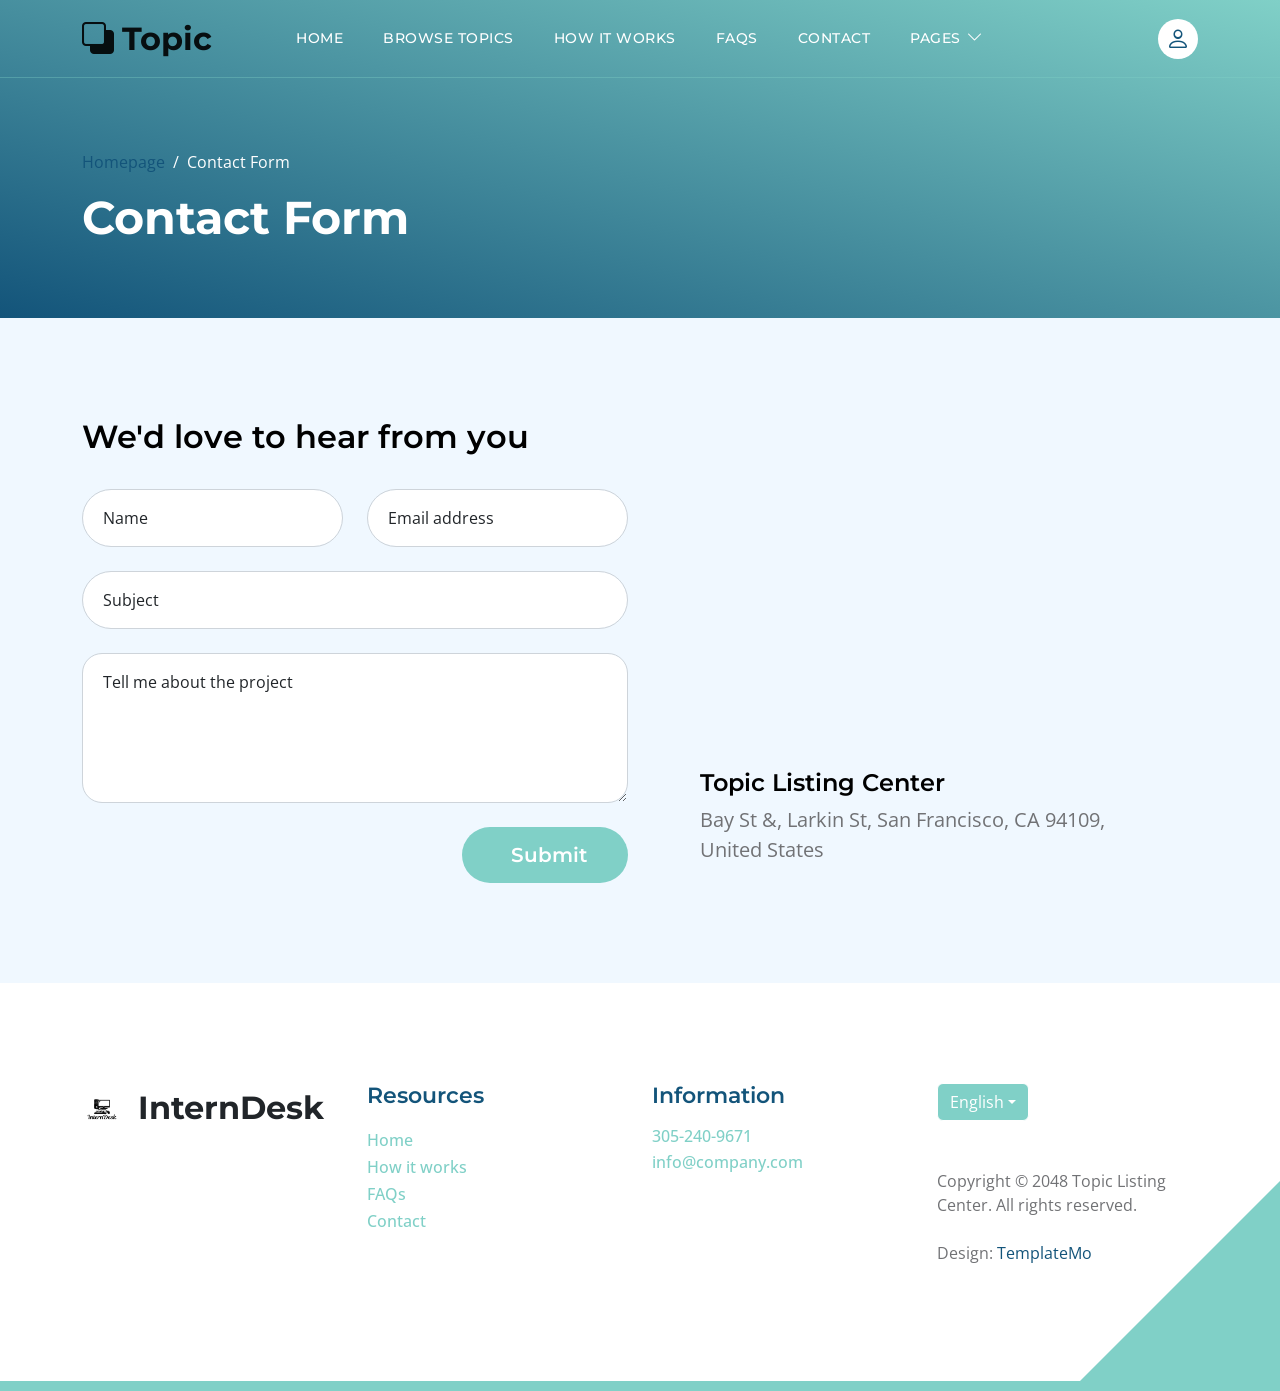
==== contact.html @ ce42b8d9 "initial commit initial commit" ====
<!doctype html>
<html lang="en">
    <head>
        <meta charset="utf-8">
        <meta name="viewport" content="width=device-width, initial-scale=1">

        <meta name="description" content="">
        <meta name="author" content="">

        <title>Topic Listing Contact Page</title>

        <!-- CSS FILES -->        
        <link rel="preconnect" href="https://fonts.googleapis.com">
        
        <link rel="preconnect" href="https://fonts.gstatic.com" crossorigin>

        <link href="https://fonts.googleapis.com/css2?family=Montserrat:wght@500;600;700&family=Open+Sans&display=swap" rel="stylesheet">
                        
        <link href="css/bootstrap.min.css" rel="stylesheet">

        <link href="css/bootstrap-icons.css" rel="stylesheet">

        <link href="css/templatemo-topic-listing.css" rel="stylesheet">
<!--

TemplateMo 590 topic listing

https://templatemo.com/tm-590-topic-listing

-->
    </head>
    
    <body class="topics-listing-page" id="top">

        <main>

            <nav class="navbar navbar-expand-lg">
                <div class="container">
                    <a class="navbar-brand" href="index.html">
                        <i class="bi-back"></i>
                        <span>Topic</span>
                    </a>

                    <div class="d-lg-none ms-auto me-4">
                        <a href="#top" class="navbar-icon bi-person smoothscroll" aria-label="User Profile"></a>
                    </div>
    
                    <button class="navbar-toggler" type="button" data-bs-toggle="collapse" data-bs-target="#navbarNav" aria-controls="navbarNav" aria-expanded="false" aria-label="Toggle navigation">
                        <span class="navbar-toggler-icon"></span>
                    </button>
    
                    <div class="collapse navbar-collapse" id="navbarNav">
                        <ul class="navbar-nav ms-lg-5 me-lg-auto">
                            <li class="nav-item">
                                <a class="nav-link click-scroll" href="index.html#section_1">Home</a>
                            </li>

                            <li class="nav-item">
                                <a class="nav-link click-scroll" href="index.html#section_2">Browse Topics</a>
                            </li>
    
                            <li class="nav-item">
                                <a class="nav-link click-scroll" href="index.html#section_3">How it works</a>
                            </li>

                            <li class="nav-item">
                                <a class="nav-link click-scroll" href="index.html#section_4">FAQs</a>
                            </li>
    
                            <li class="nav-item">
                                <a class="nav-link click-scroll" href="index.html#section_5">Contact</a>
                            </li>

                            <li class="nav-item dropdown">
                                <a class="nav-link dropdown-toggle" href="#section_5" id="navbarLightDropdownMenuLink" role="button" data-bs-toggle="dropdown" aria-expanded="false">Pages</a>

                                <ul class="dropdown-menu dropdown-menu-light" aria-labelledby="navbarLightDropdownMenuLink">
                                    <li><a class="dropdown-item" href="topics-listing.html">Topics Listing</a></li>

                                    <li><a class="dropdown-item active" href="contact.html">Contact Form</a></li>
                                </ul>
                            </li>
                        </ul>

                        <div class="d-none d-lg-block">
                            <a href="#top" class="navbar-icon bi-person smoothscroll" aria-label="User Profile"></a>
                        </div>
                    </div>
                </div>
            </nav>


            <header class="site-header d-flex flex-column justify-content-center align-items-center">
                <div class="container">
                    <div class="row align-items-center">

                        <div class="col-lg-5 col-12">
                            <nav aria-label="breadcrumb">
                                <ol class="breadcrumb">
                                    <li class="breadcrumb-item"><a href="index.html">Homepage</a></li>

                                    <li class="breadcrumb-item active" aria-current="page">Contact Form</li>
                                </ol>
                            </nav>

                            <h2 class="text-white">Contact Form</h2>
                        </div>

                    </div>
                </div>
            </header>


            <section class="section-padding section-bg">
                <div class="container">
                    <div class="row">

                        <div class="col-lg-12 col-12">
                            <h3 class="mb-4 pb-2">We'd love to hear from you</h3>
                        </div>

                        <div class="col-lg-6 col-12">
                            <form action="#" method="post" class="custom-form contact-form" role="form">
                                <div class="row">
                                    <div class="col-lg-6 col-md-6 col-12">
                                        <div class="form-floating">
                                            <input type="text" name="name" id="name" class="form-control" placeholder="Name" required="">
                                            
                                            <label for="name">Name</label>
                                        </div>
                                    </div>

                                    <div class="col-lg-6 col-md-6 col-12"> 
                                        <div class="form-floating">
                                            <input type="email" name="email" id="email" pattern="[^ @]*@[^ @]*" class="form-control" placeholder="Email address" required="">
                                            
                                            <label for="email">Email address</label>
                                        </div>
                                    </div>

                                    <div class="col-lg-12 col-12">
                                        <div class="form-floating">
                                            <input type="text" name="subject" id="subject" class="form-control" placeholder="Name" required="">
                                            
                                            <label for="subject">Subject</label>
                                        </div>

                                        <div class="form-floating">
                                            <textarea class="form-control" id="message" name="message" placeholder="Tell me about the project"></textarea>
                                            
                                            <label for="floatingTextarea">Tell me about the project</label>
                                        </div>
                                    </div>

                                    <div class="col-lg-4 col-12 ms-auto">
                                        <button type="submit" class="form-control">Submit</button>
                                    </div>

                                </div>
                            </form>
                        </div>

                        <div class="col-lg-5 col-12 mx-auto mt-5 mt-lg-0">
                            <iframe class="google-map google-map-iframe" src="https://www.google.com/maps/embed?pb=!1m18!1m12!1m3!1d2595.065641062665!2d-122.4230416990949!3d37.80335401520422!2m3!1f0!2f0!3f0!3m2!1i1024!2i768!4f13.1!3m3!1m2!1s0x80858127459fabad%3A0x808ba520e5e9edb7!2sFrancisco%20Park!5e1!3m2!1sen!2sth!4v1684340239744!5m2!1sen!2sth" width="100%" height="250" allowfullscreen="" loading="lazy" title="Google Map of Francisco Park"></iframe>

                            <h5 class="mt-4 mb-2">Topic Listing Center</h5>

                            <p>Bay St &amp;, Larkin St, San Francisco, CA 94109, United States</p>
                        </div>

                    </div>
                </div>
            </section>
        </main>

        <footer class="site-footer section-padding">
            <div class="container">
                <div class="row">

                    <div class="col-lg-3 col-12 mb-4 pb-2">
                        <a class="navbar-brand mb-2" href="index.html">
                            <img src="images/logo.png" alt="InternDesk Logo" class="logo-image">
                            <span class="ms-2">InternDesk</span>
                        </a>
                    </div>

                    <div class="col-lg-3 col-md-4 col-6">
                        <h6 class="site-footer-title mb-3">Resources</h6>

                        <ul class="site-footer-links">
                            <li class="site-footer-link-item">
                                <a href="#" class="site-footer-link">Home</a>
                            </li>

                            <li class="site-footer-link-item">
                                <a href="#" class="site-footer-link">How it works</a>
                            </li>

                            <li class="site-footer-link-item">
                                <a href="#" class="site-footer-link">FAQs</a>
                            </li>

                            <li class="site-footer-link-item">
                                <a href="#" class="site-footer-link">Contact</a>
                            </li>
                        </ul>
                    </div>

                    <div class="col-lg-3 col-md-4 col-6 mb-4 mb-lg-0">
                        <h6 class="site-footer-title mb-3">Information</h6>

                        <p class="text-white d-flex mb-1">
                            <a href="tel: 305-240-9671" class="site-footer-link">
                                305-240-9671
                            </a>
                        </p>

                        <p class="text-white d-flex">
                            <a href="mailto:info@company.com" class="site-footer-link">
                                info@company.com
                            </a>
                        </p>
                    </div>

                    <div class="col-lg-3 col-md-4 col-12 mt-4 mt-lg-0 ms-auto">
                        <div class="dropdown">
                            <button class="btn btn-secondary dropdown-toggle" type="button" data-bs-toggle="dropdown" aria-expanded="false">
                            English</button>

                            <ul class="dropdown-menu">
                                <li><button class="dropdown-item" type="button">Thai</button></li>

                                <li><button class="dropdown-item" type="button">Myanmar</button></li>

                                <li><button class="dropdown-item" type="button">Arabic</button></li>
                            </ul>
                        </div>

                        <p class="copyright-text mt-lg-5 mt-4">Copyright © 2048 Topic Listing Center. All rights reserved.
                        <br><br>Design: <a rel="nofollow noopener" href="https://templatemo.com" target="_blank">TemplateMo</a></p>
                        
                    </div>

                </div>
            </div>
        </footer>

        <!-- JAVASCRIPT FILES -->
        <script src="js/jquery.min.js"></script>
        <script src="js/bootstrap.bundle.min.js"></script>
        <script src="js/jquery.sticky.js"></script>
        <script src="js/custom.js"></script>

    </body>
</html>
---- css/templatemo-topic-listing.css ----
/*

TemplateMo 590 topic listing

https://templatemo.com/tm-590-topic-listing

*/

/*---------------------------------------
  CUSTOM PROPERTIES ( VARIABLES )             
-----------------------------------------*/
:root {
  --white-color:                  #ffffff;
  --primary-color:                #13547a;
  --secondary-color:              #80d0c7;
  --section-bg-color:             #f0f8ff;
  --custom-btn-bg-color:          #80d0c7;
  --custom-btn-bg-hover-color:    #13547a;
  --dark-color:                   #000000;
  --p-color:                      #717275;
  --border-color:                 #7fffd4;
  --link-hover-color:             #13547a;

  --body-font-family:             'Open Sans', sans-serif;
  --title-font-family:            'Montserrat', sans-serif;

  --h1-font-size:                 58px;
  --h2-font-size:                 46px;
  --h3-font-size:                 32px;
  --h4-font-size:                 28px;
  --h5-font-size:                 24px;
  --h6-font-size:                 22px;
  --p-font-size:                  20px;
  --menu-font-size:               14px;
  --btn-font-size:                18px;
  --copyright-font-size:          16px;

  --border-radius-large:          100px;
  --border-radius-medium:         20px;
  --border-radius-small:          10px;

  --font-weight-normal:           400;
  --font-weight-medium:           500;
  --font-weight-semibold:         600;
  --font-weight-bold:             700;
}

body {
  background-color: var(--white-color);
  font-family: var(--body-font-family); 
}


/*---------------------------------------
  TYPOGRAPHY               
-----------------------------------------*/

h2,
h3,
h4,
h5,
h6 {
  color: var(--dark-color);
}

h1,
h2,
h3,
h4,
h5,
h6 {
  font-family: var(--title-font-family); 
  font-weight: var(--font-weight-semibold);
}

h1 {
  font-size: var(--h1-font-size);
  font-weight: var(--font-weight-bold);
}

h2 {
  font-size: var(--h2-font-size);
  font-weight: var(--font-weight-bold);
}

h3 {
  font-size: var(--h3-font-size);
}

h4 {
  font-size: var(--h4-font-size);
}

h5 {
  font-size: var(--h5-font-size);
}

h6 {
  color: var(--primary-color);
  font-size: var(--h6-font-size);
}

p {
  color: var(--p-color);
  font-size: var(--p-font-size);
  font-weight: var(--font-weight-normal);
}

ul li {
  color: var(--p-color);
  font-size: var(--p-font-size);
  font-weight: var(--font-weight-normal);
}

a, 
button {
  touch-action: manipulation;
  transition: all 0.3s;
}

a {
  display: inline-block;
  color: var(--primary-color);
  text-decoration: none;
}

a:hover {
  color: var(--link-hover-color);
}

b,
strong {
  font-weight: var(--font-weight-bold);
}


/*---------------------------------------
  SECTION               
-----------------------------------------*/
.section-padding {
  padding-top: 100px;
  padding-bottom: 100px;
}

.section-bg {
  background-color: var(--section-bg-color);
}

.section-overlay {
  background-image: linear-gradient(15deg, #13547a 0%, #80d0c7 100%);
  position: absolute;
  top: 0;
  left: 0;
  pointer-events: none;
  width: 100%;
  height: 100%;
  opacity: 0.85;
}

.section-overlay + .container {
  position: relative;
}

.tab-content {
  background-color: var(--white-color);
  border-radius: var(--border-radius-medium);
}

.nav-tabs {
  border-bottom: 1px solid #ecf3f2;
  margin-bottom: 40px;
  justify-content: center;
}

.nav-tabs .nav-link {
  border-radius: 0;
  border-top: 0;
  border-right: 0;
  border-left: 0;
  color: var(--p-color);
  font-family: var(--title-font-family);
  font-size: var(--btn-font-size);
  font-weight: var(--font-weight-medium);
  padding: 15px 25px;
  transition: all 0.3s;
}

.nav-tabs .nav-link:first-child {
  margin-right: 20px;
}

.nav-tabs .nav-item.show .nav-link, 
.nav-tabs .nav-link.active,
.nav-tabs .nav-link:focus, 
.nav-tabs .nav-link:hover {
  border-bottom-color: var(--primary-color);
  color: var(--primary-color);
}


/*---------------------------------------
  CUSTOM ICON COLOR               
-----------------------------------------*/
.custom-icon {
  color: var(--secondary-color);
}


/*---------------------------------------
  CUSTOM BUTTON               
-----------------------------------------*/
.custom-btn {
  background: var(--custom-btn-bg-color);
  border: 2px solid transparent;
  border-radius: var(--border-radius-large);
  color: var(--white-color);
  font-size: var(--btn-font-size);
  font-weight: var(--font-weight-semibold);
  line-height: normal;
  transition: all 0.3s;
  padding: 10px 20px;
}

.custom-btn:hover {
  background: var(--custom-btn-bg-hover-color);
  color: var(--white-color);
}

.custom-border-btn {
  background: transparent;
  border: 2px solid var(--custom-btn-bg-color);
  color: var(--custom-btn-bg-color);
}

.custom-border-btn:hover {
  background: var(--custom-btn-bg-color);
  border-color: transparent;
  color: var(--white-color);
}

.custom-btn-bg-white {
  border-color: var(--white-color);
  color: var(--white-color);
}


/*---------------------------------------
  SITE HEADER              
-----------------------------------------*/
.site-header {
  background-image: linear-gradient(15deg, #13547a 0%, #80d0c7 100%);
  padding-top: 150px;
  padding-bottom: 80px;
}

.site-header .container {
  height: 100%;
}

.breadcrumb-item+.breadcrumb-item::before,
.breadcrumb-item a:hover,
.breadcrumb-item.active {
  color: var(--white-color);
}

.site-header .custom-icon {
  color: var(--white-color);
  font-size: var(--h4-font-size);
}

.site-header .custom-icon:hover {
  color: var(--secondary-color);
}


/*---------------------------------------
  NAVIGATION              
-----------------------------------------*/
.sticky-wrapper {
  position: absolute;
  top: 0;
  right: 0;
  left: 0;
}

.sticky-wrapper.is-sticky .navbar {
  background-color: var(--secondary-color);
}

.navbar {
  background: transparent;
  border-bottom: 1px solid rgba(128, 208, 199, 0.35);
  z-index: 9;
}

.navbar-brand,
.navbar-brand:hover {
  font-size: var(--h3-font-size);
  font-weight: var(--font-weight-bold);
  display: block;
}

.navbar-brand span {
  font-family: var(--title-font-family);
}

.navbar-expand-lg .navbar-nav .nav-link {
  border-radius: var(--border-radius-large);
  margin: 10px;
  padding: 10px;
}

.navbar-nav .nav-link {
  display: inline-block;
  color: var(--white-color);
  font-family: var(--title-font-family); 
  font-size: var(--menu-font-size);
  font-weight: var(--font-weight-medium);
  text-transform: uppercase;
  letter-spacing: 0.5px;
  position: relative;
  padding-top: 15px;
  padding-bottom: 15px;
}

.navbar-nav .nav-link.active, 
.navbar-nav .nav-link:hover {
  color: var(--primary-color);
}

.navbar .dropdown-menu {
  background: var(--white-color);
  box-shadow: 0 1rem 3rem rgba(0,0,0,.175);
  border: 0;
  display: inherit;
  opacity: 0;
  min-width: 9rem;
  margin-top: 20px;
  padding: 13px 0 10px 0;
  transition: all 0.3s;
  pointer-events: none;
}

.navbar .dropdown-menu::before {
  content: "";
  width: 0;
  height: 0;
  border-left: 20px solid transparent;
  border-right: 20px solid transparent;
  border-bottom: 15px solid var(--white-color);
  position: absolute;
  top: -10px;
  left: 10px;
}

.navbar .dropdown-item {
  display: inline-block;
  color: var(--p-bg-color);
  font-family: var(--title-font-family); 
  font-size: var(--menu-font-size);
  font-weight: var(--font-weight-medium);
  text-transform: uppercase;
  letter-spacing: 0.5px;
  position: relative;
}

.navbar .dropdown-item.active, 
.navbar .dropdown-item:active,
.navbar .dropdown-item:focus, 
.navbar .dropdown-item:hover {
  background: transparent;
  color: var(--primary-color);
}

.navbar .dropdown-toggle::after {
  content: "\f282";
  display: inline-block;
  font-family: bootstrap-icons !important;
  font-size: var(--copyright-font-size);
  font-style: normal;
  font-weight: normal !important;
  font-variant: normal;
  text-transform: none;
  line-height: 1;
  vertical-align: -.125em;
  -webkit-font-smoothing: antialiased;
  -moz-osx-font-smoothing: grayscale;
  position: relative;
  left: 2px;
  border: 0;
}

@media screen and (min-width: 992px) {
  .navbar .dropdown:hover .dropdown-menu {
    opacity: 1;
    margin-top: 0;
    pointer-events: auto;
  }
}

.navbar-icon {
  background: var(--white-color);
  border-radius: var(--border-radius-large);
  display: inline-block;
  font-size: var(--h5-font-size);
  width: 40px;
  height: 40px;
  line-height: 40px;
  text-align: center;
  transition: all 0.3s ease;
}

.navbar-icon:hover {
  background: var(--primary-color);
  color: var(--white-color);
}

.navbar-toggler {
  border: 0;
  padding: 0;
  cursor: pointer;
  margin: 0;
  width: 30px;
  height: 35px;
  outline: none;
}

.navbar-toggler:focus {
  outline: none;
  box-shadow: none;
}

.navbar-toggler[aria-expanded="true"] .navbar-toggler-icon {
  background: transparent;
}

.navbar-toggler[aria-expanded="true"] .navbar-toggler-icon:before,
.navbar-toggler[aria-expanded="true"] .navbar-toggler-icon:after {
  transition: top 300ms 50ms ease, -webkit-transform 300ms 350ms ease;
  transition: top 300ms 50ms ease, transform 300ms 350ms ease;
  transition: top 300ms 50ms ease, transform 300ms 350ms ease, -webkit-transform 300ms 350ms ease;
  top: 0;
}

.navbar-toggler[aria-expanded="true"] .navbar-toggler-icon:before {
  transform: rotate(45deg);
}

.navbar-toggler[aria-expanded="true"] .navbar-toggler-icon:after {
  transform: rotate(-45deg);
}

.navbar-toggler .navbar-toggler-icon {
  background: var(--white-color);
  transition: background 10ms 300ms ease;
  display: block;
  width: 30px;
  height: 2px;
  position: relative;
}

.navbar-toggler .navbar-toggler-icon:before,
.navbar-toggler .navbar-toggler-icon:after {
  transition: top 300ms 350ms ease, -webkit-transform 300ms 50ms ease;
  transition: top 300ms 350ms ease, transform 300ms 50ms ease;
  transition: top 300ms 350ms ease, transform 300ms 50ms ease, -webkit-transform 300ms 50ms ease;
  position: absolute;
  right: 0;
  left: 0;
  background: var(--white-color);
  width: 30px;
  height: 2px;
  content: '';
}

.navbar-toggler .navbar-toggler-icon::before {
  top: -8px;
}

.navbar-toggler .navbar-toggler-icon::after {
  top: 8px;
}


/*---------------------------------------
  HERO        
-----------------------------------------*/
.hero-section {
  background-image: linear-gradient(15deg, #13547a 0%, #80d0c7 100%);
  position: relative;
  overflow: hidden;
  padding-top: 150px;
  padding-bottom: 150px;
}

.hero-section .input-group {
  background-color: var(--white-color);
  border-radius: var(--border-radius-large);
  padding: 10px 15px;
}

.hero-section .input-group-text {
  background-color: transparent;
  border: 0;
}

.hero-section input[type="search"] {
  border: 0;
  box-shadow: none;
  margin-bottom: 0;
  padding-left: 0;
}

.hero-section button[type="submit"] {
  background-color: var(--primary-color);
  border: 0;
  border-radius: var(--border-radius-large) !important;
  color: var(--white-color);
  max-width: 150px;
}


/*---------------------------------------
  TOPICS              
-----------------------------------------*/
.featured-section {
  background-color: var(--secondary-color);
  border-radius: 0 0 100px 100px;
  padding-bottom: 100px;
}

.featured-section .row {
  position: relative;
  bottom: 100px;
  margin-bottom: -100px;
}

.custom-block {
  border-radius: var(--border-radius-medium);
  position: relative;
  overflow: hidden;
  padding: 30px;
  transition: all 0.3s ease;
  height: 100%;
}

.custom-block:hover {
  background-color: var(--secondary-color);
  transform: translateY(-3px);
}

.custom-block > a {
  width: 100%;
}

.custom-block-image {
  display: block;
  width: 100%;
  height: 200px;
  object-fit: cover;
  margin-top: 35px;
}

.custom-block .rounded-pill {
  border-radius: 5px !important;
  display: flex;
  justify-content: center;
  text-align: center;
  width: 30px;
  height: 30px;
  line-height: 20px;
}

.custom-block-overlay {
  height: 100%;
  min-height: 350px;
  padding: 0;
}

.custom-block-overlay > a {
  height: 100%;
}

.custom-block-overlay .custom-block-image {
  border-radius: var(--border-radius-medium);
  display: block;
  height: 100%;
  margin-top: 0;
}

.custom-block-overlay-text {
  position: absolute;
  z-index: 2;
  top: 0;
  right: 0;
  left: 0;
  padding: 30px;
}

.social-share {
  position: absolute;
  bottom: 0;
  right: 0;
  left: 0;
  z-index: 2;
  padding: 20px 35px;
}

.social-share .bi-bookmark {
  color: var(--white-color);
  font-size: var(--h5-font-size);
}

.social-share .bi-bookmark:hover {
  color: var(--secondary-color);
}

.bg-design {
  background-color: #00B0FF;
}

.bg-graphic {
  background-color: #00BFA6;
}

.bg-advertising {
  background-color: #F50057;
}

.bg-finance {
  background-color: #536DFE;
}

.bg-music {
  background-color: #F9A826;
}

.bg-education {
  background-color: #00BFA6;
}


/*---------------------------------------
  TOPICS               
-----------------------------------------*/
.topics-detail-block {
  border-radius: var(--border-radius-medium);
  position: relative;
  overflow: hidden;
}

.topics-detail-block-image {
  display: block;
  border-radius: var(--border-radius-medium);
}

blockquote {
  background-color: var(--section-bg-color);
  border-radius: var(--border-radius-small);
  font-family: var(--title-font-family);
  font-size: var(--h4-font-size);
  font-weight: var(--font-weight-bold);
  display: inline-block;
  text-align: center;
  margin: 30px;
  padding: 40px;
}

.topics-listing-page .site-header {
  padding-bottom: 65px;
}

.custom-block-topics-listing-info {
  margin: 30px 20px 20px 30px;
}

.custom-block-topics-listing {
  height: inherit;
}

.custom-block-topics-listing .custom-block-image {
  width: 200px;
}


/*---------------------------------------
  PAGINATION              
-----------------------------------------*/
.pagination {
  margin-top: 40px;
}

.page-link {
  border: 0;
  border-radius: var(--border-radius-small);
  color: var(--p-color);
  font-family: var(--title-font-family);
  margin: 0 5px;
  padding: 10px 20px;
}

.page-link:hover,
.page-item:first-child .page-link:hover,
.page-item:last-child .page-link:hover {
  background-color: var(--secondary-color);
  color: var(--white-color);
}

.page-item:first-child .page-link {
  margin-right: 10px;
}

.page-item:first-child .page-link,
.page-item:last-child .page-link {
  background-color: var(--section-bg-color);
  border-radius: var(--border-radius-small);
}

.active>.page-link, .page-link.active {
  background-color: var(--secondary-color);
  border-color: var(--secondary-color);
}


/*---------------------------------------
  TIMELINE              
-----------------------------------------*/
.timeline-section {
  background-image: url('../images/colleagues-working-cozy-office-medium-shot.jpg');
  background-repeat: no-repeat;
  background-position: center;
  background-size: cover;
  position: relative;
}

.timeline-container .vertical-scrollable-timeline {
  list-style-type: none;
  position: relative;
  padding-left: 0;
}

.timeline-container .vertical-scrollable-timeline .list-progress {
  width: 8px;
  height: 87%;
  background-color: var(--primary-color);
  position: absolute;
  left: 52px;
  top: 0;
  overflow: hidden;
}

.timeline-container .vertical-scrollable-timeline .list-progress .inner {
  position: absolute;
  right: 0;
  bottom: 0;
  height: 100%;
  background-color: var(--secondary-color);
  width: 100%;
}

.timeline-container .vertical-scrollable-timeline li {
  position: relative;
  padding: 20px 0px 65px 145px;
}

.timeline-container .vertical-scrollable-timeline li:last-child {
  padding-bottom: 0;
}

.timeline-container .vertical-scrollable-timeline li p {
  line-height: 40px;
}

.timeline-container .vertical-scrollable-timeline li p:last-child {
  margin-bottom: 0;
}

.timeline-container .vertical-scrollable-timeline li .icon-holder {
  position: absolute;
  left: 0;
  top: 0;
  width: 104px;
  height: 104px;
  display: flex;
  justify-content: center;
  align-items: center;
  background-color: var(--secondary-color);
  border-radius: 50%;
  z-index: 1;
  transition: 0.4s all;
}

.timeline-container .vertical-scrollable-timeline li .icon-holder::before {
  content: "";
  width: 80px;
  height: 80px;
  border: 4px solid #fff;
  position: absolute;
  background-color: var(--secondary-color);
  border-radius: 50%;
  z-index: -1;
  transition: 0.4s all;
}

.timeline-container .vertical-scrollable-timeline li .icon-holder i {
  font-size: 25px;
  color: var(--white-color);
}

.timeline-container .vertical-scrollable-timeline li::before {
  content: "";
  position: absolute;
  height: 100%;
  width: 8px;
  background-color: transparent;
  left: 52px;
  z-index: 0;
}

.timeline-container .vertical-scrollable-timeline li.active .icon-holder {
  background-color: var(--primary-color);
}

.timeline-container .vertical-scrollable-timeline li.active .icon-holder::before {
  background-color: var(--primary-color);
}


/*---------------------------------------
  FAQs              
-----------------------------------------*/
.faq-section .accordion-item {
  border: 0;
}

.faq-section .accordion-button {
  font-size: var(--h6-font-size);
  font-weight: var(--font-weight-semibold);
}

.faq-section .accordion-item:first-of-type .accordion-button {
  border-radius: var(--border-radius-large);
}

.faq-section .accordion-button:not(.collapsed) {
  border-radius: var(--border-radius-large);
  box-shadow: none;
  color: var(--primary-color);
}

.faq-section .accordion-body {
  color: var(--p-color);
  font-size: var(--btn-font-size);
  line-height: 40px;
}
/*---------------------------------------
  NEWSLETTER               
-----------------------------------------*/
.newsletter-image {
  border-radius: var(--border-radius-medium);
}


/*---------------------------------------
  CONTACT               
-----------------------------------------*/
.google-map {
  border-radius: var(--border-radius-medium);
}

.contact-form .form-floating>textarea {
  border-radius: var(--border-radius-medium);
  height: 150px;
}


/*---------------------------------------
  SUBSCRIBE FORM               
-----------------------------------------*/
.subscribe-form-wrap {
  padding: 50px;
}

.subscribe-form {
  width: 95%;
}


/*---------------------------------------
  CUSTOM FORM               
-----------------------------------------*/
.custom-form .form-control {
  border-radius: var(--border-radius-large);
  color: var(--p-color);
  margin-bottom: 24px;
  padding-top: 13px;
  padding-bottom: 13px;
  padding-left: 20px;
  outline: none;
}

.form-floating>label {
  padding-left: 20px;
}

.custom-form button[type="submit"] {
  background: var(--custom-btn-bg-color);
  border: none;
  border-radius: var(--border-radius-large);
  color: var(--white-color);
  font-family: var(--title-font-family);
  font-size: var(--p-font-size);
  font-weight: var(--font-weight-semibold);
  transition: all 0.3s;
  margin-bottom: 0;
}

.custom-form button[type="submit"]:hover,
.custom-form button[type="submit"]:focus {
  background: var(--custom-btn-bg-hover-color);
  border-color: transparent;
}


/*---------------------------------------
  SITE FOOTER              
-----------------------------------------*/
.site-footer {
  border-bottom: 10px solid var(--secondary-color);
  position: relative;
}

.site-footer::after {
  content: "";
  position: absolute;
  bottom: 0;
  right: 0;
  width: 0;
  height: 0;
  border-style: solid;
  border-width: 0 0 200px 200px;
  border-color: transparent transparent var(--secondary-color) transparent;
  pointer-events: none;
}

.site-footer-title {
  color: var(--primary-color); 
}

.site-footer .dropdown-menu {
  padding: 0;
}

.site-footer .dropdown-item {
  color: var(--p-color);
  font-size: var(--menu-font-size);
  font-weight: var(--font-weight-medium);
  padding: 4px 18px;
}

.site-footer .dropdown-item:hover {
  background-color: transparent;
  color: var(--primary-color);
}

.site-footer .dropdown-menu li:first-child .dropdown-item {
  padding-top: 10px;
}

.site-footer .dropdown-menu li:last-child .dropdown-item {
  padding-bottom: 12px;
}

.site-footer .dropdown-toggle {
  background-color: var(--secondary-color);
  border-color: var(--white-color);
}

.site-footer .dropdown-toggle:hover {
  background-color: var(--primary-color);
  border-color: transparent;
}

.site-footer-links {
  padding-left: 0;
}

.site-footer-link-item {
  display: block;
  list-style: none;
  line-height: normal;
}

.site-footer-link {
  color: var(--secondary-color);
  font-size: var(--copyright-font-size);
  font-weight: var(--font-weight-medium);
  line-height: normal;
}

.copyright-text {
  font-size: var(--copyright-font-size);
}


/*---------------------------------------
  SOCIAL ICON               
-----------------------------------------*/
.social-icon {
  margin: 0;
  padding: 0;
}

.social-icon-item {
  list-style: none;
  display: inline-block;
  vertical-align: top;
}

.social-icon-link {
  background: var(--secondary-color);
  border-radius: var(--border-radius-large);
  color: var(--white-color);
  font-size: var(--copyright-font-size);
  display: block;
  margin-right: 10px;
  text-align: center;
  width: 35px;
  height: 35px;
  line-height: 36px;
  transition: background 0.2s, color 0.2s;
}

.social-icon-link:hover {
  background: var(--primary-color);
  color: var(--white-color);
}


/*---------------------------------------
  RESPONSIVE STYLES               
-----------------------------------------*/
@media screen and (max-width: 991px) {
  h1 {
    font-size: 48px;
  }

  h2 {
    font-size: 36px;
  }

  h3 {
    font-size: 32px;
  }

  h4 {
    font-size: 28px;
  }

  h5 {
    font-size: 20px;
  }

  h6 {
    font-size: 18px;
  }

  .section-padding {
    padding-top: 50px;
    padding-bottom: 50px;
  }
  
  .navbar {
    background-color: var(--secondary-color);
  }

  .navbar-nav .dropdown-menu {
    position: relative;
    left: 10px;
    opacity: 1;
    pointer-events: auto;
    max-width: 155px;
    margin-top: 10px;
    margin-bottom: 15px;
  }

  .navbar-expand-lg .navbar-nav {
    padding-bottom: 20px;
  }

  .navbar-expand-lg .navbar-nav .nav-link {
    padding: 0;
  }

  .nav-tabs .nav-link:first-child {
    margin-right: 5px;
  }

  .nav-tabs .nav-link {
    font-size: var(--copyright-font-size);
    padding: 10px;
  }

  .featured-section {
    border-radius: 0 0 80px 80px;
    padding-bottom: 50px;
  }

  .custom-block-topics-listing .custom-block-image {
    width: auto;
  }

  .custom-block-topics-listing > .d-flex,
  .custom-block-topics-listing-info,
  .custom-block-topics-listing a {
    flex-direction: column;
  }

  .timeline-container .vertical-scrollable-timeline .list-progress {
    height: 75%;
  }

  .timeline-container .vertical-scrollable-timeline li {
    padding-left: 135px;
  }

  .subscribe-form-wrap {
    padding-top: 30px;
    padding-bottom: 0;
  }
}

@media screen and (max-width: 480px) {
  h1 {
    font-size: 36px;
  }

  h2 {
    font-size: 28px;
  }

  h3 {
    font-size: 26px;
  }

  h4 {
    font-size: 22px;
  }

  h5 {
    font-size: 20px;
  }
}

.google-map-iframe {
  border: 0;
}

.logo-image {
  height: 40px;
}
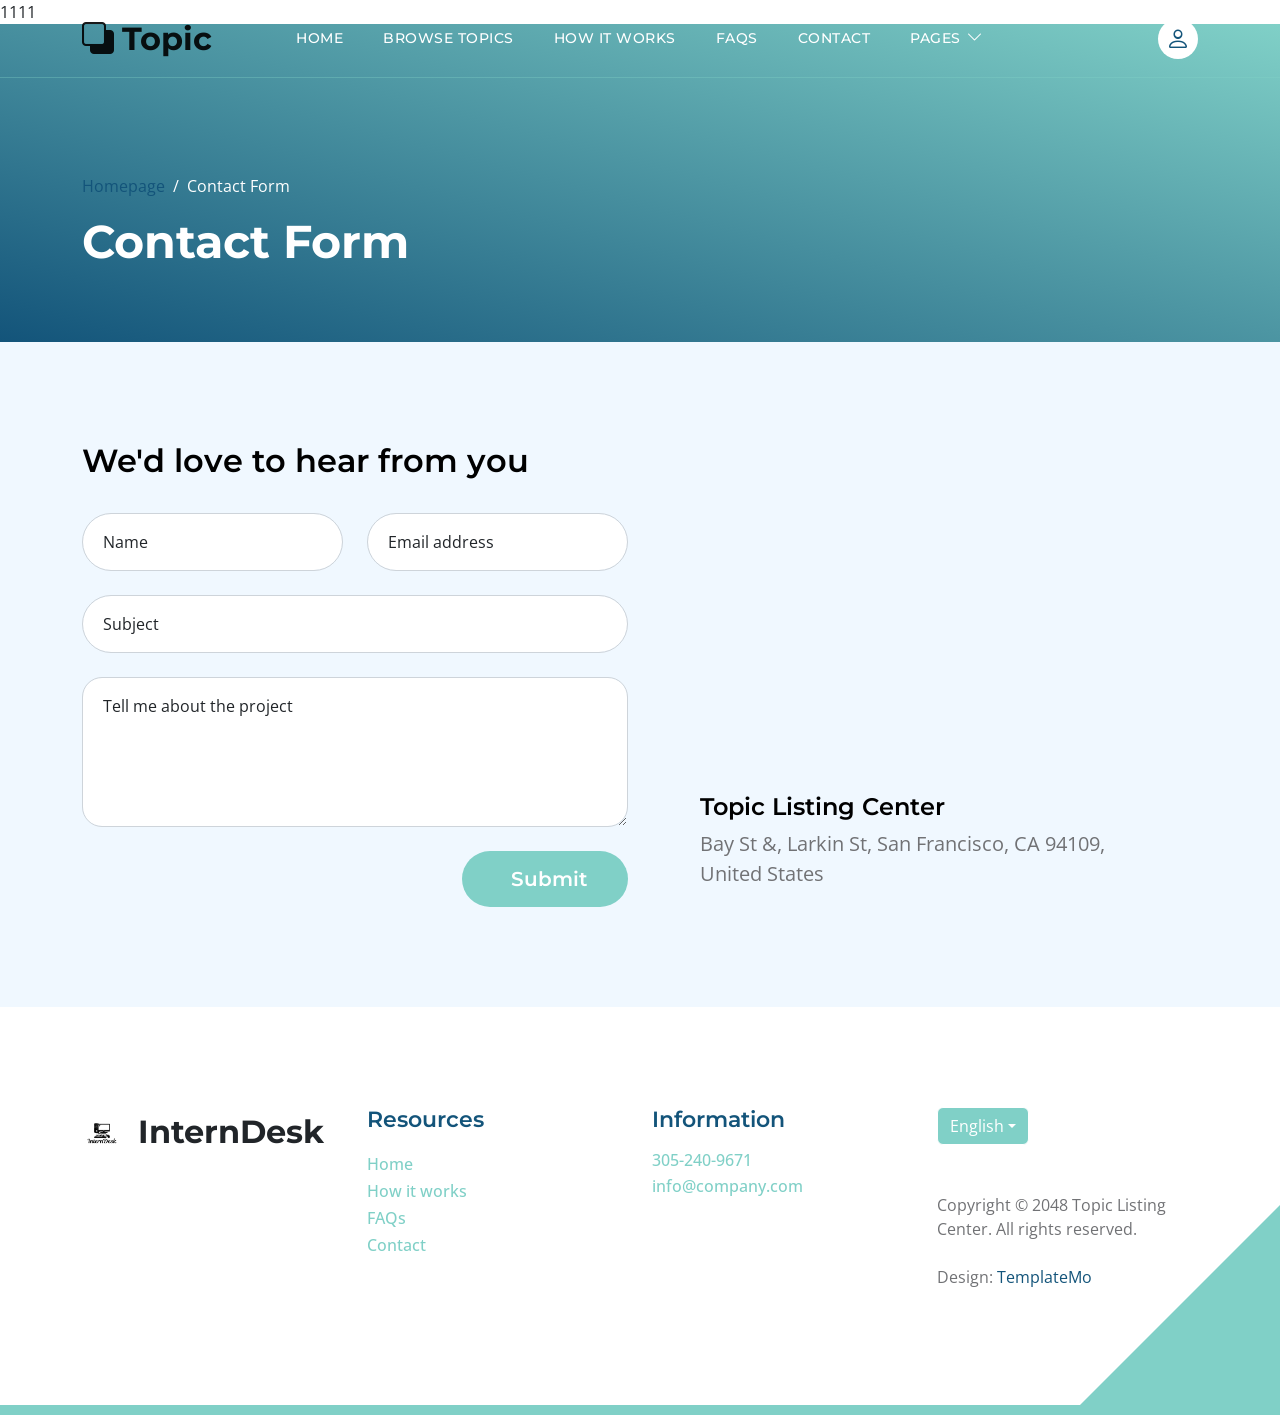
==== commit eef782c2: "test test" ====
--- a/contact.html
+++ b/contact.html
@@ -32,7 +32,7 @@
     
     <body class="topics-listing-page" id="top">
 
-        <main>
+        <main>1111
 
             <nav class="navbar navbar-expand-lg">
                 <div class="container">
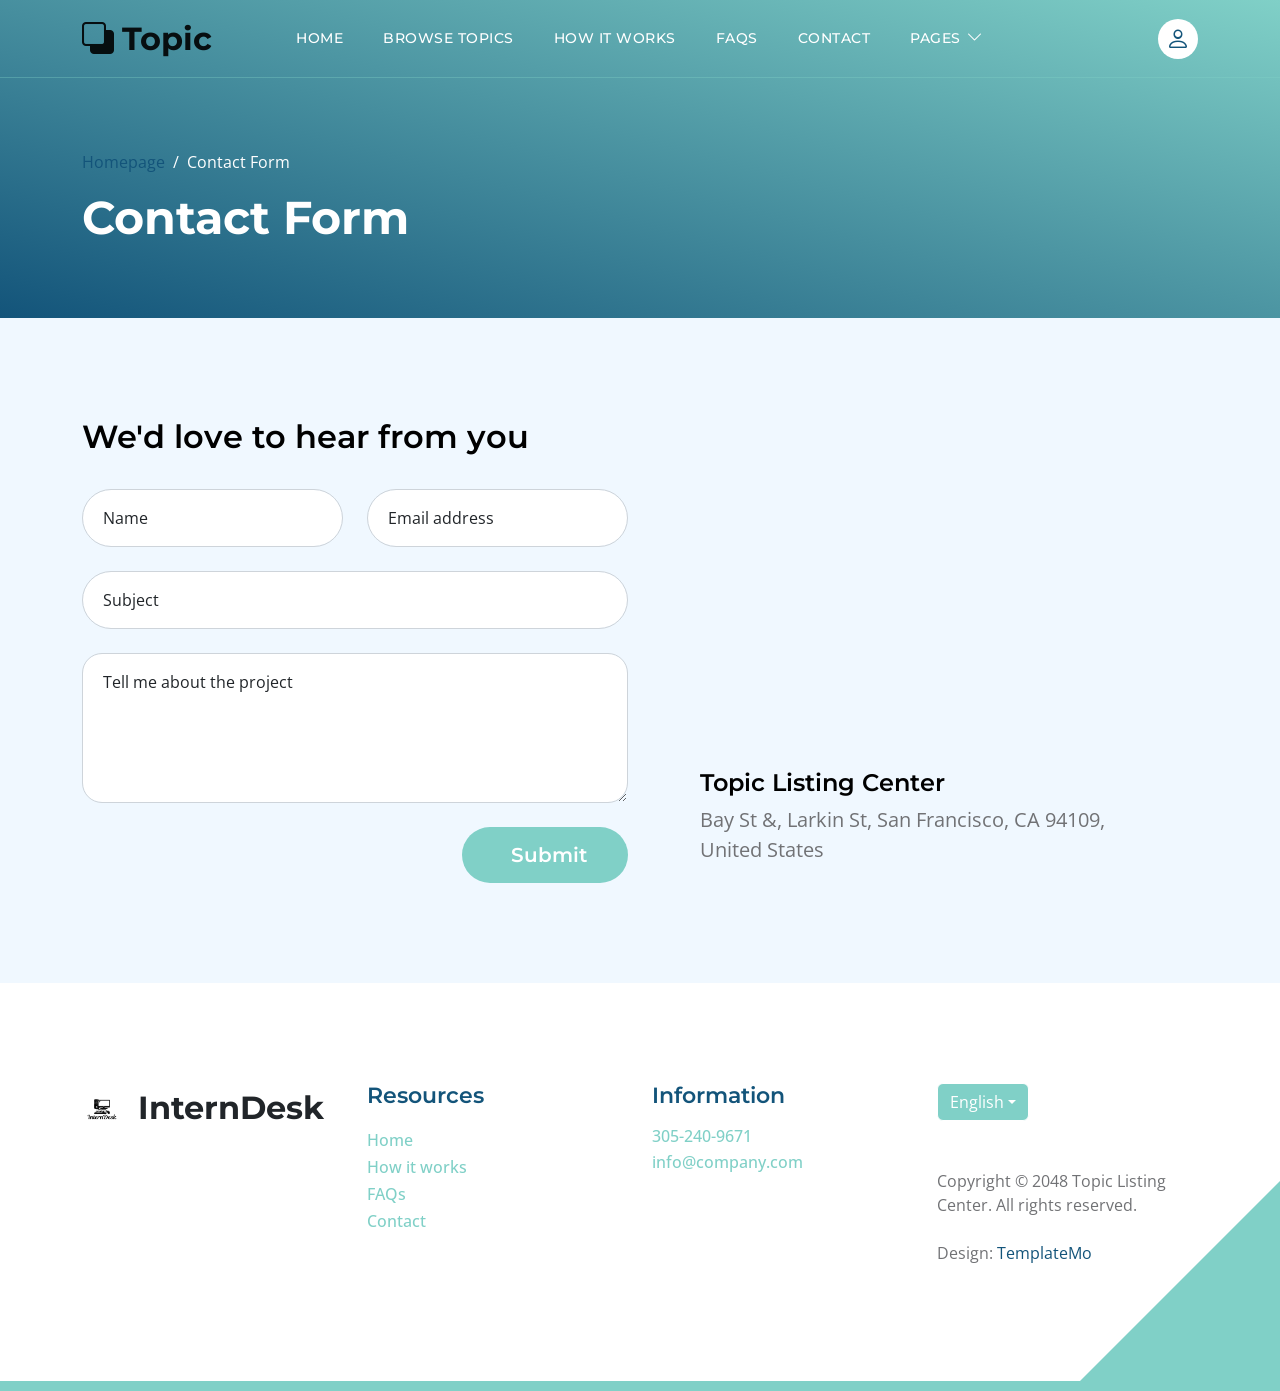
==== commit 4b558119: "Revert "test" This reverts commit eef782c22729374108cbce597c6fddc13e0c6972." ====
--- a/contact.html
+++ b/contact.html
@@ -32,7 +32,7 @@
     
     <body class="topics-listing-page" id="top">
 
-        <main>1111
+        <main>
 
             <nav class="navbar navbar-expand-lg">
                 <div class="container">
